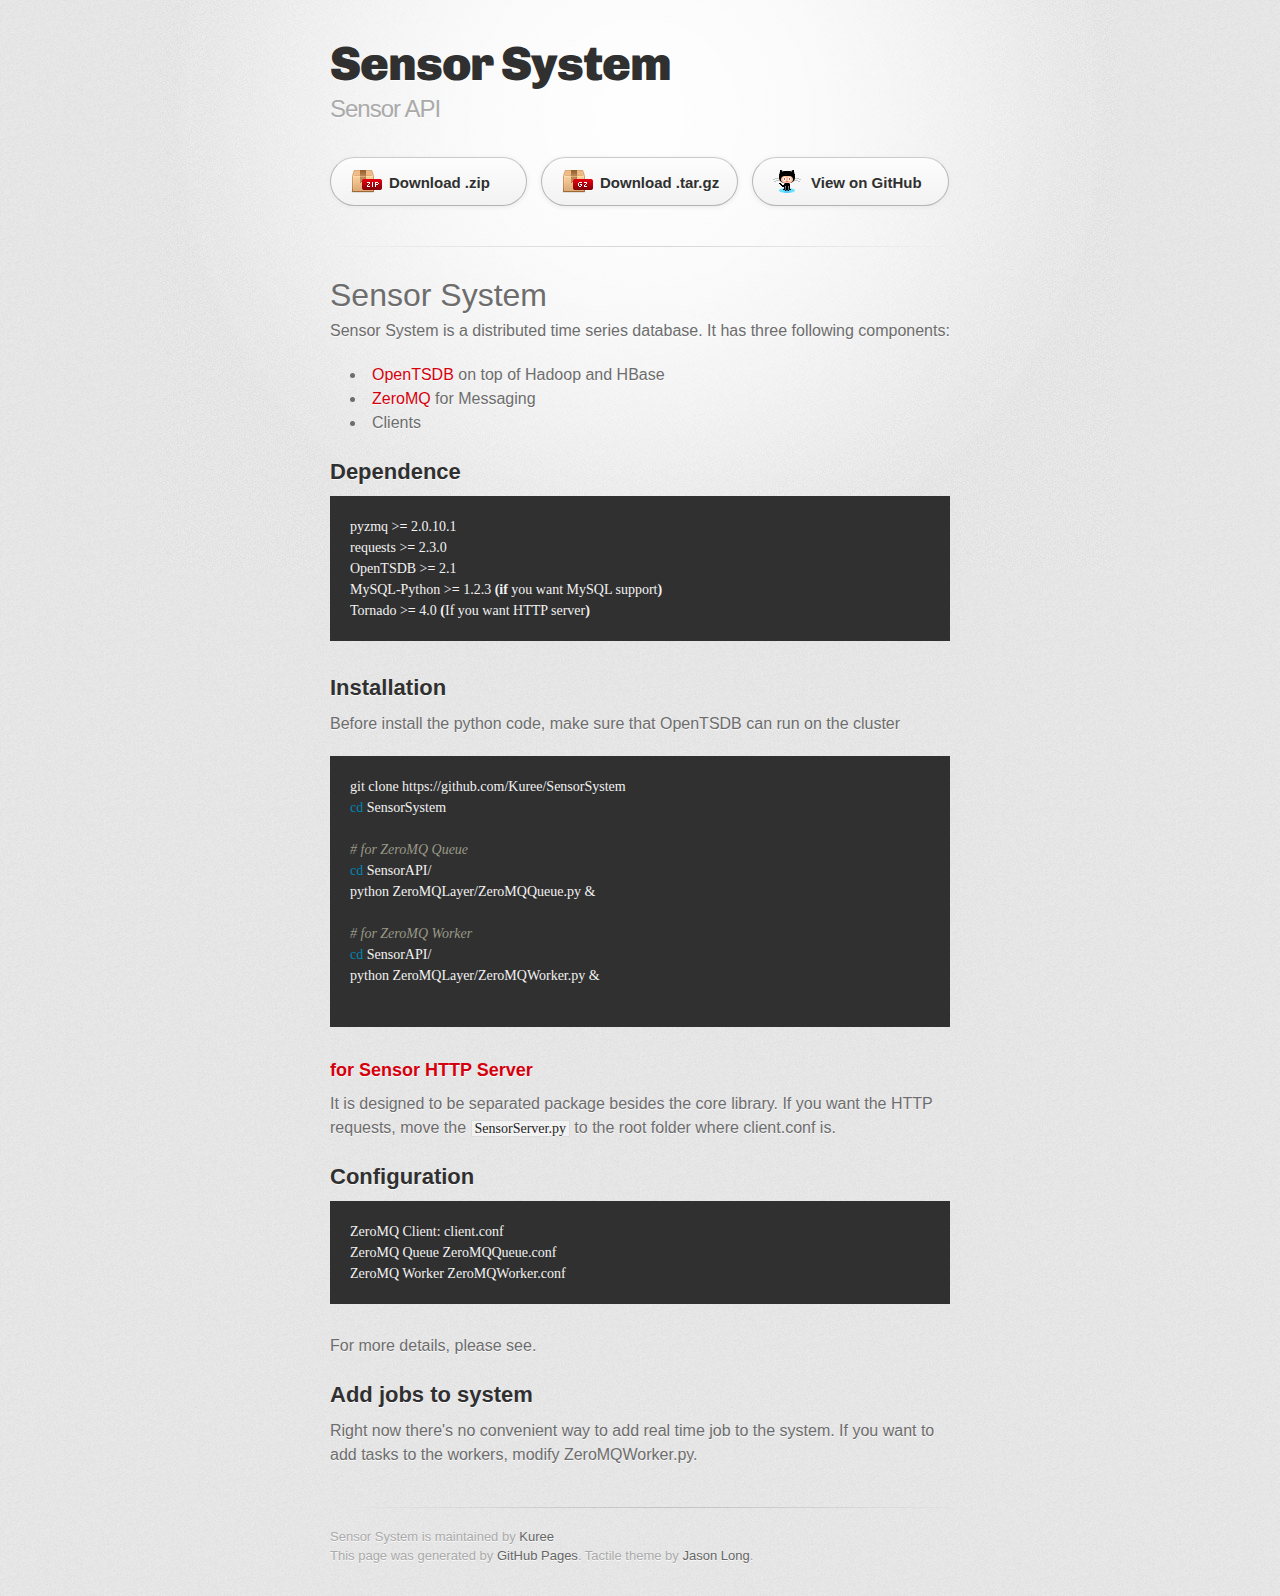
==== index.html @ 2b94a2e7 "Create gh-pages branch via GitHub" ====
<!DOCTYPE html>
<html>
  <head>
    <meta charset='utf-8'>
    <meta http-equiv="X-UA-Compatible" content="chrome=1">
    <link href='https://fonts.googleapis.com/css?family=Chivo:900' rel='stylesheet' type='text/css'>
    <link rel="stylesheet" type="text/css" href="stylesheets/stylesheet.css" media="screen" />
    <link rel="stylesheet" type="text/css" href="stylesheets/pygment_trac.css" media="screen" />
    <link rel="stylesheet" type="text/css" href="stylesheets/print.css" media="print" />
    <!--[if lt IE 9]>
    <script src="//html5shiv.googlecode.com/svn/trunk/html5.js"></script>
    <![endif]-->
    <title>Sensor System by Kuree</title>
  </head>

  <body>
    <div id="container">
      <div class="inner">

        <header>
          <h1>Sensor System</h1>
          <h2>Sensor API </h2>
        </header>

        <section id="downloads" class="clearfix">
          <a href="https://github.com/Kuree/SensorSystem/zipball/master" id="download-zip" class="button"><span>Download .zip</span></a>
          <a href="https://github.com/Kuree/SensorSystem/tarball/master" id="download-tar-gz" class="button"><span>Download .tar.gz</span></a>
          <a href="https://github.com/Kuree/SensorSystem" id="view-on-github" class="button"><span>View on GitHub</span></a>
        </section>

        <hr>

        <section id="main_content">
          <h1>
<a name="sensor-system" class="anchor" href="#sensor-system"><span class="octicon octicon-link"></span></a>Sensor System</h1>

<p>Sensor System is a distributed time series database. It has three following components:</p>

<ul>
<li>
<a href="http://opentsdb.net">OpenTSDB</a> on top of Hadoop and HBase</li>
<li>
<a href="http://zeromq.org/">ZeroMQ</a> for Messaging</li>
<li>Clients</li>
</ul><h2>
<a name="dependence" class="anchor" href="#dependence"><span class="octicon octicon-link"></span></a>Dependence</h2>

<div class="highlight highlight-sh"><pre>pyzmq &gt;<span class="o">=</span> 2.0.10.1
requests &gt;<span class="o">=</span> 2.3.0
OpenTSDB &gt;<span class="o">=</span> 2.1
MySQL-Python &gt;<span class="o">=</span> 1.2.3 <span class="o">(</span><span class="k">if</span> you want MySQL support<span class="o">)</span>
Tornado &gt;<span class="o">=</span> 4.0 <span class="o">(</span>If you want HTTP server<span class="o">)</span>
</pre></div>

<h2>
<a name="installation" class="anchor" href="#installation"><span class="octicon octicon-link"></span></a>Installation</h2>

<p>Before install the python code, make sure that OpenTSDB can run on the cluster</p>

<div class="highlight highlight-sh"><pre>git clone https://github.com/Kuree/SensorSystem
<span class="nb">cd </span>SensorSystem

<span class="c"># for ZeroMQ Queue</span>
<span class="nb">cd </span>SensorAPI/
python ZeroMQLayer/ZeroMQQueue.py <span class="p">&amp;</span>

<span class="c"># for ZeroMQ Worker</span>
<span class="nb">cd </span>SensorAPI/
python ZeroMQLayer/ZeroMQWorker.py <span class="p">&amp;</span>

</pre></div>

<h3>
<a name="for-sensor-http-server" class="anchor" href="#for-sensor-http-server"><span class="octicon octicon-link"></span></a>for Sensor HTTP Server</h3>

<p>It is designed to be separated package besides the core library. If you want the HTTP requests, move the <code>SensorServer.py</code> to the root folder where client.conf is.</p>

<h2>
<a name="configuration" class="anchor" href="#configuration"><span class="octicon octicon-link"></span></a>Configuration</h2>

<div class="highlight highlight-sh"><pre>ZeroMQ Client: client.conf
ZeroMQ Queue ZeroMQQueue.conf
ZeroMQ Worker ZeroMQWorker.conf
</pre></div>

<p>For more details, please see.</p>

<h2>
<a name="add-jobs-to-system" class="anchor" href="#add-jobs-to-system"><span class="octicon octicon-link"></span></a>Add jobs to system</h2>

<p>Right now there's no convenient way to add real time job to the system. If you want to add tasks to the workers, modify ZeroMQWorker.py.</p>
        </section>

        <footer>
          Sensor System is maintained by <a href="https://github.com/Kuree">Kuree</a><br>
          This page was generated by <a href="http://pages.github.com">GitHub Pages</a>. Tactile theme by <a href="https://twitter.com/jasonlong">Jason Long</a>.
        </footer>

        
      </div>
    </div>
  </body>
</html>
---- stylesheets/stylesheet.css ----
/* http://meyerweb.com/eric/tools/css/reset/ 
   v2.0 | 20110126
   License: none (public domain)
*/
html, body, div, span, applet, object, iframe,
h1, h2, h3, h4, h5, h6, p, blockquote, pre,
a, abbr, acronym, address, big, cite, code,
del, dfn, em, img, ins, kbd, q, s, samp,
small, strike, strong, sub, sup, tt, var,
b, u, i, center,
dl, dt, dd, ol, ul, li,
fieldset, form, label, legend,
table, caption, tbody, tfoot, thead, tr, th, td,
article, aside, canvas, details, embed, 
figure, figcaption, footer, header, hgroup, 
menu, nav, output, ruby, section, summary,
time, mark, audio, video {
	margin: 0;
	padding: 0;
	border: 0;
	font-size: 100%;
	font: inherit;
	vertical-align: baseline;
}
/* HTML5 display-role reset for older browsers */
article, aside, details, figcaption, figure, 
footer, header, hgroup, menu, nav, section {
	display: block;
}
body {
	line-height: 1;
}
ol, ul {
	list-style: none;
}
blockquote, q {
	quotes: none;
}
blockquote:before, blockquote:after,
q:before, q:after {
	content: '';
	content: none;
}
table {
	border-collapse: collapse;
	border-spacing: 0;
}

/* LAYOUT STYLES */
body {
  font-size: 1em;
  line-height: 1.5; 
  background: #e7e7e7 url(../images/body-bg.png) 0 0 repeat;
  font-family: 'Helvetica Neue', Helvetica, Arial, serif;
  text-shadow: 0 1px 0 rgba(255, 255, 255, 0.8);
  color: #6d6d6d;
}

a {
  color: #d5000d;
}
a:hover {
  color: #c5000c;
}

header {
  padding-top: 35px;
  padding-bottom: 25px;
}

header h1 {
  font-family: 'Chivo', 'Helvetica Neue', Helvetica, Arial, serif; font-weight: 900;
  letter-spacing: -1px;
  font-size: 48px;
  color: #303030;
  line-height: 1.2;
}

header h2 {
  letter-spacing: -1px;
  font-size: 24px;
  color: #aaa;
  font-weight: normal;
  line-height: 1.3;
}

#container {
  background: transparent url(../images/highlight-bg.jpg) 50% 0 no-repeat;
  min-height: 595px;
}

.inner {
  width: 620px;
  margin: 0 auto;
}

#container .inner img {
  max-width: 100%;
}

#downloads {
  margin-bottom: 40px;
}

a.button {
  -moz-border-radius: 30px;
  -webkit-border-radius: 30px;                     
  border-radius: 30px;
  border-top: solid 1px #cbcbcb;
  border-left: solid 1px #b7b7b7;
  border-right: solid 1px #b7b7b7;
  border-bottom: solid 1px #b3b3b3;
  color: #303030;
  line-height: 25px;
  font-weight: bold;
  font-size: 15px;
  padding: 12px 8px 12px 8px;
  display: block;
  float: left;
  width: 179px;
  margin-right: 14px;  
  background: #fdfdfd; /* Old browsers */
  background: -moz-linear-gradient(top,  #fdfdfd 0%, #f2f2f2 100%); /* FF3.6+ */
  background: -webkit-gradient(linear, left top, left bottom, color-stop(0%,#fdfdfd), color-stop(100%,#f2f2f2)); /* Chrome,Safari4+ */
  background: -webkit-linear-gradient(top,  #fdfdfd 0%,#f2f2f2 100%); /* Chrome10+,Safari5.1+ */
  background: -o-linear-gradient(top,  #fdfdfd 0%,#f2f2f2 100%); /* Opera 11.10+ */
  background: -ms-linear-gradient(top,  #fdfdfd 0%,#f2f2f2 100%); /* IE10+ */
  background: linear-gradient(top,  #fdfdfd 0%,#f2f2f2 100%); /* W3C */
  filter: progid:DXImageTransform.Microsoft.gradient( startColorstr='#fdfdfd', endColorstr='#f2f2f2',GradientType=0 ); /* IE6-9 */
  -webkit-box-shadow: 10px 10px 5px #888;
  -moz-box-shadow: 10px 10px 5px #888;
  box-shadow: 0px 1px 5px #e8e8e8;
}
a.button:hover {
  border-top: solid 1px #b7b7b7;
  border-left: solid 1px #b3b3b3;
  border-right: solid 1px #b3b3b3;
  border-bottom: solid 1px #b3b3b3;
  background: #fafafa; /* Old browsers */
  background: -moz-linear-gradient(top,  #fdfdfd 0%, #f6f6f6 100%); /* FF3.6+ */
  background: -webkit-gradient(linear, left top, left bottom, color-stop(0%,#fdfdfd), color-stop(100%,#f6f6f6)); /* Chrome,Safari4+ */
  background: -webkit-linear-gradient(top,  #fdfdfd 0%,#f6f6f6 100%); /* Chrome10+,Safari5.1+ */
  background: -o-linear-gradient(top,  #fdfdfd 0%,#f6f6f6 100%); /* Opera 11.10+ */
  background: -ms-linear-gradient(top,  #fdfdfd 0%,#f6f6f6 100%); /* IE10+ */
  background: linear-gradient(top,  #fdfdfd 0%,#f6f6f6, 100%); /* W3C */
  filter: progid:DXImageTransform.Microsoft.gradient( startColorstr='#fdfdfd', endColorstr='#f6f6f6',GradientType=0 ); /* IE6-9 */
}

a.button span {
  padding-left: 50px;
  display: block;
  height: 23px;
}

#download-zip span {
  background: transparent url(../images/zip-icon.png) 12px 50% no-repeat;
}
#download-tar-gz span {
  background: transparent url(../images/tar-gz-icon.png) 12px 50% no-repeat;
}
#view-on-github span {
  background: transparent url(../images/octocat-icon.png) 12px 50% no-repeat;
}
#view-on-github {
  margin-right: 0;
}

code, pre {
  font-family: Monaco, "Bitstream Vera Sans Mono", "Lucida Console", Terminal;
  color: #222;
  margin-bottom: 30px;
  font-size: 14px;
}

code {
  background-color: #f2f2f2;
  border: solid 1px #ddd;
  padding: 0 3px;
}

pre {
  padding: 20px;
  background: #303030;
  color: #f2f2f2;
  text-shadow: none;
  overflow: auto;
}
pre code {
  color: #f2f2f2;
  background-color: #303030;
  border: none;
  padding: 0;
}

ul, ol, dl {
  margin-bottom: 20px;
}


/* COMMON STYLES */

hr {
  height: 1px;
  line-height: 1px;
  margin-top: 1em;
  padding-bottom: 1em;
  border: none;
  background: transparent url('../images/hr.png') 50% 0 no-repeat;
}

strong {
  font-weight: bold;
}

em {
  font-style: italic;
}

table {
  width: 100%;
  border: 1px solid #ebebeb;
}

th {
  font-weight: 500;
}

td {
  border: 1px solid #ebebeb;
  text-align: center; 
  font-weight: 300;
}

form {
  background: #f2f2f2;
  padding: 20px;
  
}


/* GENERAL ELEMENT TYPE STYLES */

h1 {
  font-size: 32px;
} 

h2 {
  font-size: 22px;
  font-weight: bold;
  color: #303030;
  margin-bottom: 8px;
} 

h3 {
  color: #d5000d;
  font-size: 18px;
  font-weight: bold;
  margin-bottom: 8px;
} 
 
h4 {
  font-size: 16px;
  color: #303030;
  font-weight: bold;
} 

h5 {
  font-size: 1em;
  color: #303030;
} 

h6 {
  font-size: .8em;
  color: #303030;
} 

p {
  font-weight: 300;
  margin-bottom: 20px;
}
 
a {
  text-decoration: none;
}

p a {
  font-weight: 400;
}

blockquote {
  font-size: 1.6em;
  border-left: 10px solid #e9e9e9;
  margin-bottom: 20px;
  padding: 0 0 0 30px;
}

ul li {
  list-style: disc inside;
  padding-left: 20px;
}

ol li {
  list-style: decimal inside;
  padding-left: 3px;
}

dl dt {
  color: #303030;
}

footer {
  background: transparent url('../images/hr.png') 0 0 no-repeat;
  margin-top: 40px;
  padding-top: 20px;
  padding-bottom: 30px;
  font-size: 13px;
  color: #aaa;
}

footer a {
  color: #666;
}
footer a:hover {
  color: #444;
}

/* MISC */
.clearfix:after {
  clear: both;
  content: '.';
  display: block;
  visibility: hidden;
  height: 0;
}

.clearfix {display: inline-block;}
* html .clearfix {height: 1%;}
.clearfix {display: block;}

/* #Media Queries
================================================== */

/* Smaller than standard 960 (devices and browsers) */
@media only screen and (max-width: 959px) {}

/* Tablet Portrait size to standard 960 (devices and browsers) */
@media only screen and (min-width: 768px) and (max-width: 959px) {}

/* All Mobile Sizes (devices and browser) */
@media only screen and (max-width: 767px) {
  header {
    padding-top: 10px;
    padding-bottom: 10px;
  }
  #downloads {
    margin-bottom: 25px;
  }
  #download-zip, #download-tar-gz {
    display: none;
  }
  .inner {
    width: 94%;
    margin: 0 auto;
  }
}

/* Mobile Landscape Size to Tablet Portrait (devices and browsers) */
@media only screen and (min-width: 480px) and (max-width: 767px) {}

/* Mobile Portrait Size to Mobile Landscape Size (devices and browsers) */
@media only screen and (max-width: 479px) {}
---- stylesheets/pygment_trac.css ----
.highlight  { background: #ffffff; }
.highlight .c { color: #999988; font-style: italic } /* Comment */
.highlight .err { color: #a61717; background-color: #e3d2d2 } /* Error */
.highlight .k { font-weight: bold } /* Keyword */
.highlight .o { font-weight: bold } /* Operator */
.highlight .cm { color: #999988; font-style: italic } /* Comment.Multiline */
.highlight .cp { color: #999999; font-weight: bold } /* Comment.Preproc */
.highlight .c1 { color: #999988; font-style: italic } /* Comment.Single */
.highlight .cs { color: #999999; font-weight: bold; font-style: italic } /* Comment.Special */
.highlight .gd { color: #000000; background-color: #ffdddd } /* Generic.Deleted */
.highlight .gd .x { color: #000000; background-color: #ffaaaa } /* Generic.Deleted.Specific */
.highlight .ge { font-style: italic } /* Generic.Emph */
.highlight .gr { color: #aa0000 } /* Generic.Error */
.highlight .gh { color: #999999 } /* Generic.Heading */
.highlight .gi { color: #000000; background-color: #ddffdd } /* Generic.Inserted */
.highlight .gi .x { color: #000000; background-color: #aaffaa } /* Generic.Inserted.Specific */
.highlight .go { color: #888888 } /* Generic.Output */
.highlight .gp { color: #555555 } /* Generic.Prompt */
.highlight .gs { font-weight: bold } /* Generic.Strong */
.highlight .gu { color: #800080; font-weight: bold; } /* Generic.Subheading */
.highlight .gt { color: #aa0000 } /* Generic.Traceback */
.highlight .kc { font-weight: bold } /* Keyword.Constant */
.highlight .kd { font-weight: bold } /* Keyword.Declaration */
.highlight .kn { font-weight: bold } /* Keyword.Namespace */
.highlight .kp { font-weight: bold } /* Keyword.Pseudo */
.highlight .kr { font-weight: bold } /* Keyword.Reserved */
.highlight .kt { color: #445588; font-weight: bold } /* Keyword.Type */
.highlight .m { color: #009999 } /* Literal.Number */
.highlight .s { color: #d14 } /* Literal.String */
.highlight .na { color: #008080 } /* Name.Attribute */
.highlight .nb { color: #0086B3 } /* Name.Builtin */
.highlight .nc { color: #445588; font-weight: bold } /* Name.Class */
.highlight .no { color: #008080 } /* Name.Constant */
.highlight .ni { color: #800080 } /* Name.Entity */
.highlight .ne { color: #990000; font-weight: bold } /* Name.Exception */
.highlight .nf { color: #990000; font-weight: bold } /* Name.Function */
.highlight .nn { color: #555555 } /* Name.Namespace */
.highlight .nt { color: #000080 } /* Name.Tag */
.highlight .nv { color: #008080 } /* Name.Variable */
.highlight .ow { font-weight: bold } /* Operator.Word */
.highlight .w { color: #bbbbbb } /* Text.Whitespace */
.highlight .mf { color: #009999 } /* Literal.Number.Float */
.highlight .mh { color: #009999 } /* Literal.Number.Hex */
.highlight .mi { color: #009999 } /* Literal.Number.Integer */
.highlight .mo { color: #009999 } /* Literal.Number.Oct */
.highlight .sb { color: #d14 } /* Literal.String.Backtick */
.highlight .sc { color: #d14 } /* Literal.String.Char */
.highlight .sd { color: #d14 } /* Literal.String.Doc */
.highlight .s2 { color: #d14 } /* Literal.String.Double */
.highlight .se { color: #d14 } /* Literal.String.Escape */
.highlight .sh { color: #d14 } /* Literal.String.Heredoc */
.highlight .si { color: #d14 } /* Literal.String.Interpol */
.highlight .sx { color: #d14 } /* Literal.String.Other */
.highlight .sr { color: #009926 } /* Literal.String.Regex */
.highlight .s1 { color: #d14 } /* Literal.String.Single */
.highlight .ss { color: #990073 } /* Literal.String.Symbol */
.highlight .bp { color: #999999 } /* Name.Builtin.Pseudo */
.highlight .vc { color: #008080 } /* Name.Variable.Class */
.highlight .vg { color: #008080 } /* Name.Variable.Global */
.highlight .vi { color: #008080 } /* Name.Variable.Instance */
.highlight .il { color: #009999 } /* Literal.Number.Integer.Long */

.type-csharp .highlight .k { color: #0000FF }
.type-csharp .highlight .kt { color: #0000FF }
.type-csharp .highlight .nf { color: #000000; font-weight: normal }
.type-csharp .highlight .nc { color: #2B91AF }
.type-csharp .highlight .nn { color: #000000 }
.type-csharp .highlight .s { color: #A31515 }
.type-csharp .highlight .sc { color: #A31515 }
---- stylesheets/print.css ----
html, body, div, span, applet, object, iframe,
h1, h2, h3, h4, h5, h6, p, blockquote, pre,
a, abbr, acronym, address, big, cite, code,
del, dfn, em, img, ins, kbd, q, s, samp,
small, strike, strong, sub, sup, tt, var,
b, u, i, center,
dl, dt, dd, ol, ul, li,
fieldset, form, label, legend,
table, caption, tbody, tfoot, thead, tr, th, td,
article, aside, canvas, details, embed, 
figure, figcaption, footer, header, hgroup, 
menu, nav, output, ruby, section, summary,
time, mark, audio, video {
  margin: 0;
  padding: 0;
  border: 0;
  font-size: 100%;
  font: inherit;
  vertical-align: baseline;
}
/* HTML5 display-role reset for older browsers */
article, aside, details, figcaption, figure, 
footer, header, hgroup, menu, nav, section {
  display: block;
}
body {
  line-height: 1;
}
ol, ul {
  list-style: none;
}
blockquote, q {
  quotes: none;
}
blockquote:before, blockquote:after,
q:before, q:after {
  content: '';
  content: none;
}
table {
  border-collapse: collapse;
  border-spacing: 0;
}
body {
  font-size: 13px;
  line-height: 1.5; 
  font-family: 'Helvetica Neue', Helvetica, Arial, serif;
  color: #000;
}

a {
  color: #d5000d;
  font-weight: bold;
}

header {
  padding-top: 35px;
  padding-bottom: 10px;
}

header h1 {
  font-weight: bold;
  letter-spacing: -1px;
  font-size: 48px;
  color: #303030;
  line-height: 1.2;
}

header h2 {
  letter-spacing: -1px;
  font-size: 24px;
  color: #aaa;
  font-weight: normal;
  line-height: 1.3;
}
#downloads {
  display: none;
}
#main_content {
  padding-top: 20px;
}

code, pre {
  font-family: Monaco, "Bitstream Vera Sans Mono", "Lucida Console", Terminal;
  color: #222;
  margin-bottom: 30px;
  font-size: 12px;
}

code {
  padding: 0 3px;
}

pre {
  border: solid 1px #ddd;
  padding: 20px;
  overflow: auto;
}
pre code {
  padding: 0;
}

ul, ol, dl {
  margin-bottom: 20px;
}


/* COMMON STYLES */

table {
  width: 100%;
  border: 1px solid #ebebeb;
}

th {
  font-weight: 500;
}

td {
  border: 1px solid #ebebeb;
  text-align: center; 
  font-weight: 300;
}

form {
  background: #f2f2f2;
  padding: 20px;
  
}


/* GENERAL ELEMENT TYPE STYLES */

h1 {
  font-size: 2.8em;
} 

h2 {
  font-size: 22px;
  font-weight: bold;
  color: #303030;
  margin-bottom: 8px;
} 

h3 {
  color: #d5000d;
  font-size: 18px;
  font-weight: bold;
  margin-bottom: 8px;
} 
 
h4 {
  font-size: 16px;
  color: #303030;
  font-weight: bold;
} 

h5 {
  font-size: 1em;
  color: #303030;
} 

h6 {
  font-size: .8em;
  color: #303030;
} 

p {
  font-weight: 300;
  margin-bottom: 20px;
}
 
a {
  text-decoration: none;
}

p a {
  font-weight: 400;
}

blockquote {
  font-size: 1.6em;
  border-left: 10px solid #e9e9e9;
  margin-bottom: 20px;
  padding: 0 0 0 30px;
}

ul li {
  list-style: disc inside;
  padding-left: 20px;
}

ol li {
  list-style: decimal inside;
  padding-left: 3px;
}

dl dd {
  font-style: italic;
  font-weight: 100;
}

footer {
  margin-top: 40px;
  padding-top: 20px;
  padding-bottom: 30px;
  font-size: 13px;
  color: #aaa;
}

footer a {
  color: #666;
}

/* MISC */
.clearfix:after {
  clear: both;
  content: '.';
  display: block;
  visibility: hidden;
  height: 0;
}

.clearfix {display: inline-block;}
* html .clearfix {height: 1%;}
.clearfix {display: block;}
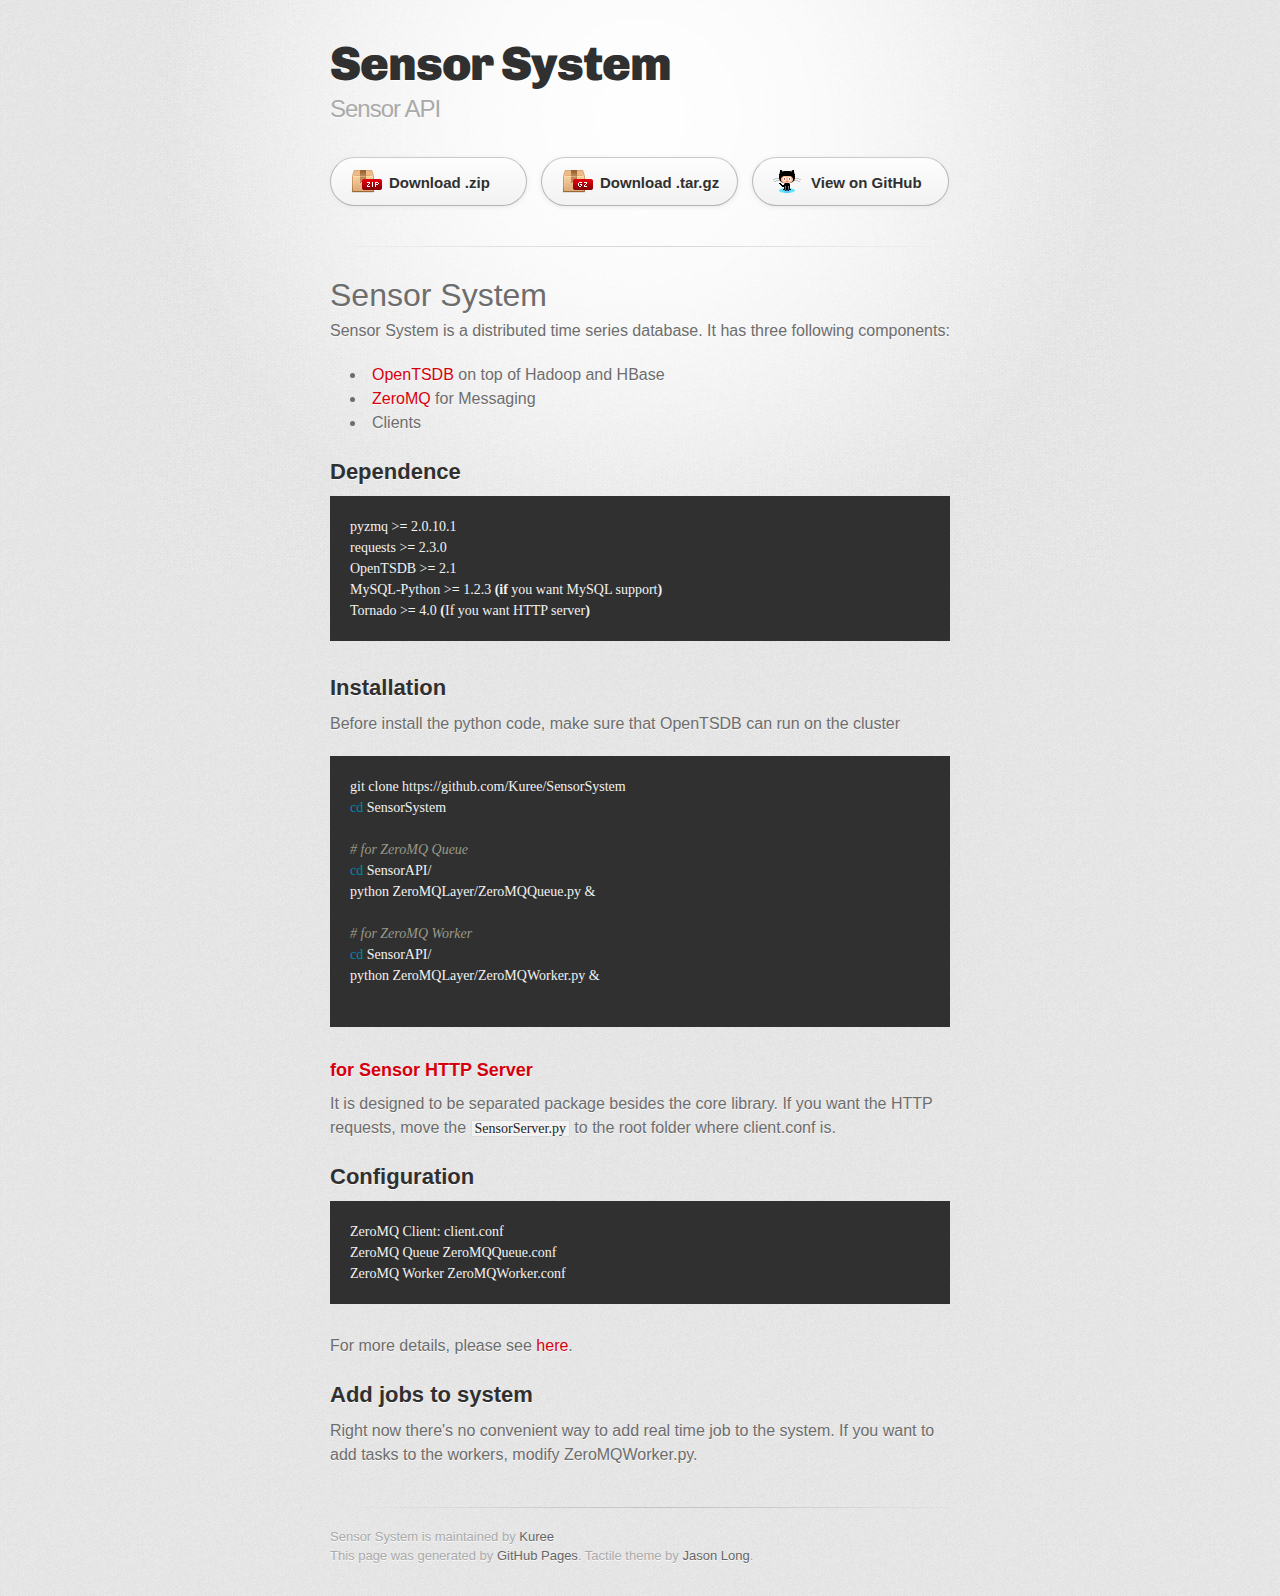
==== commit 10e00f54: "Add configuration" ====
--- a/index.html
+++ b/index.html
@@ -83,7 +83,7 @@
 ZeroMQ Worker ZeroMQWorker.conf
 </pre></div>
 
-<p>For more details, please see.</p>
+<p>For more details, please see <a href="configure.html">here</a>.</p>
 
 <h2>
 <a name="add-jobs-to-system" class="anchor" href="#add-jobs-to-system"><span class="octicon octicon-link"></span></a>Add jobs to system</h2>
